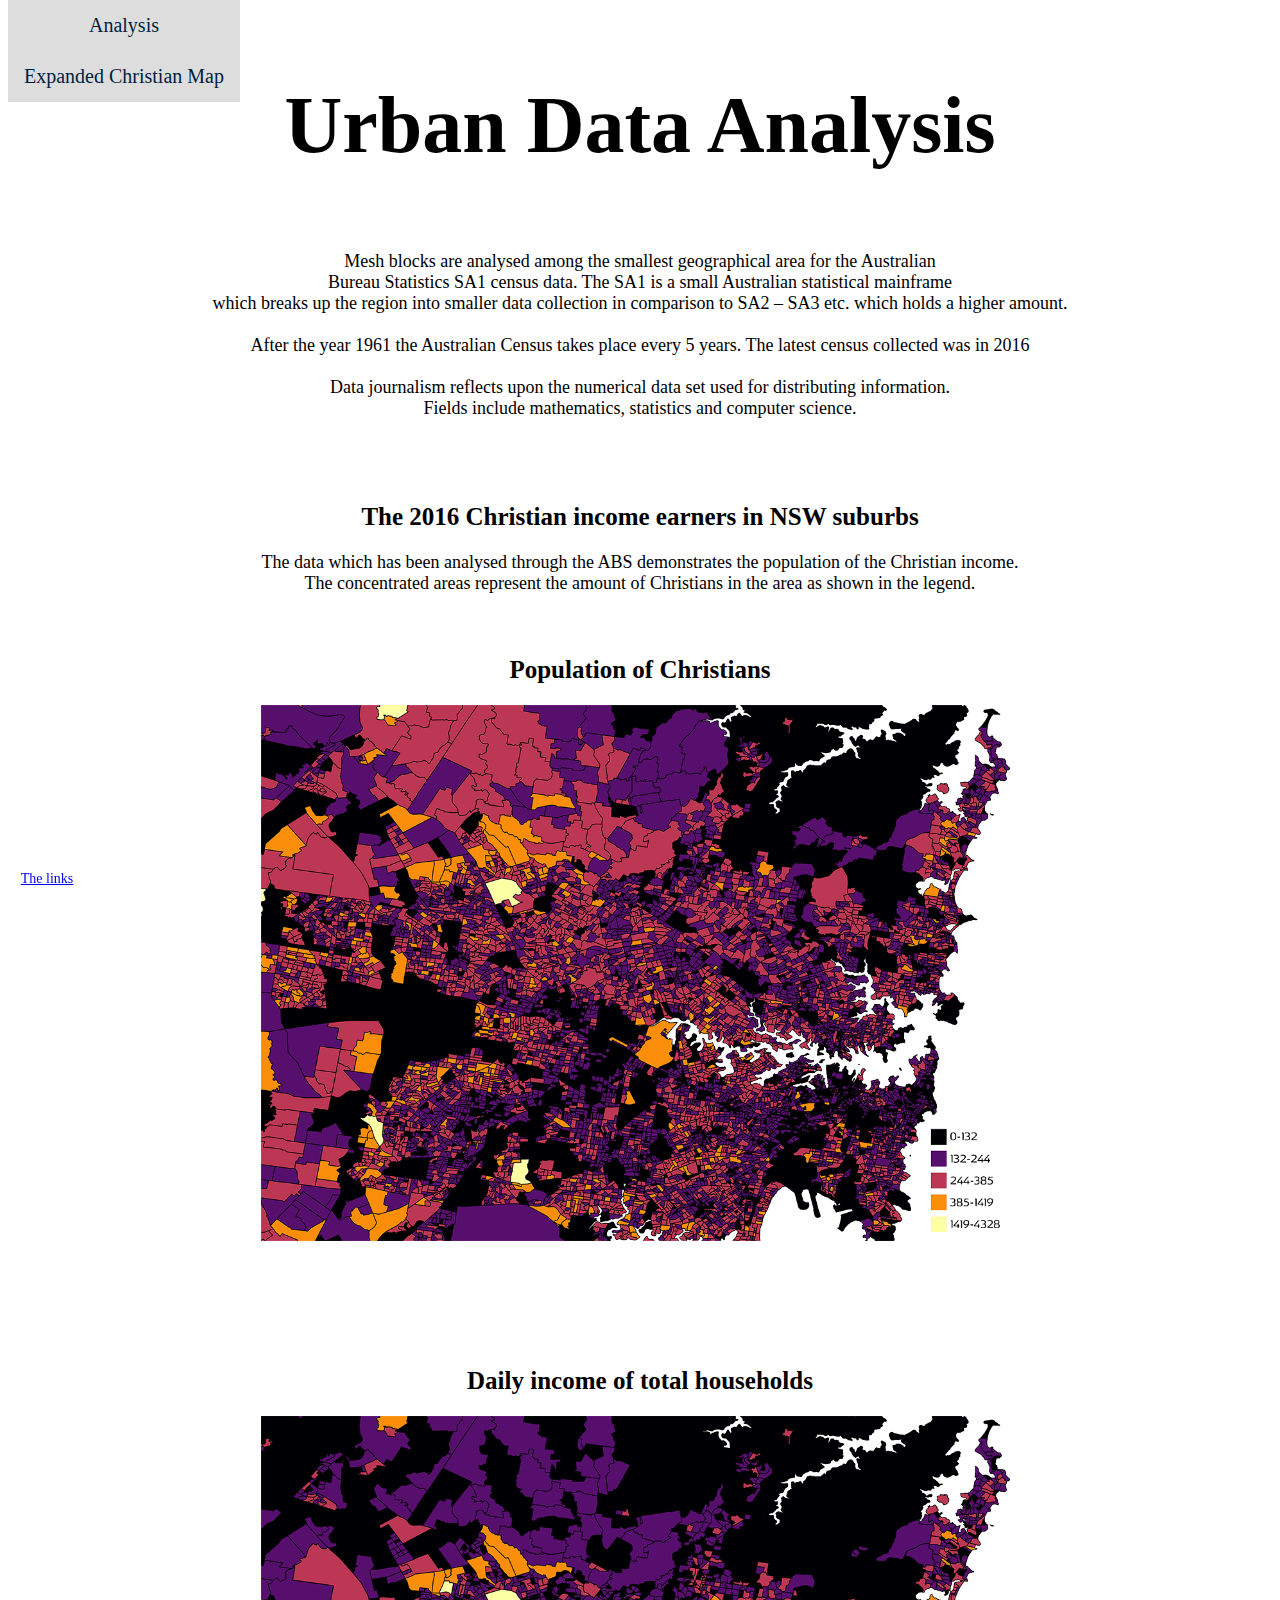
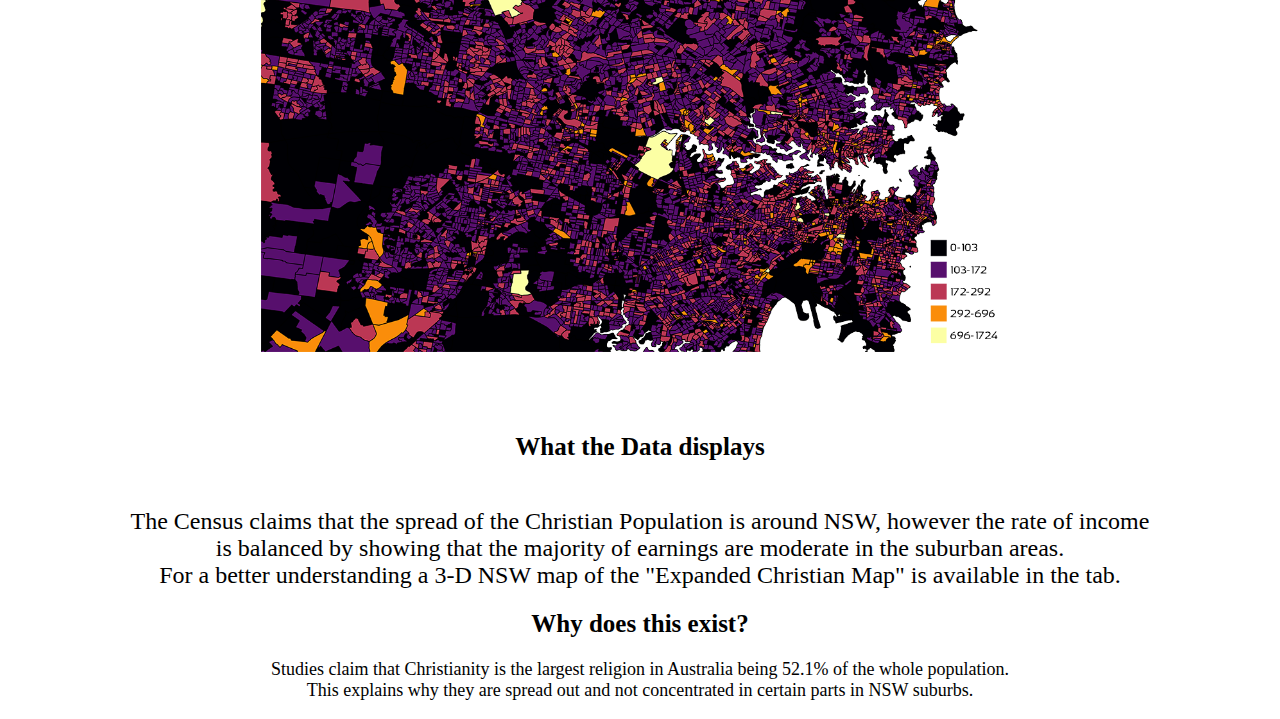
==== index.html @ de9b8452 "Update index.html" ====
<!DOCTYPE html>
<html>

<head>
<link rel="stylesheet" type="text/css" href="style.css"/>
<title>Testing Boi</title>
</head>

<body>

 <div class="topnav" id="myTopnav">
 <a href="index.html">Analysis</a>
 <a href="page1.html">Expanded Christian Map</a>

 </div>


<h3>Urban Data Analysis</h3>

<p> 
 
 Mesh blocks are analysed among the smallest geographical area for the Australian <br> 
 Bureau Statistics SA1 census data. The SA1 is a small Australian statistical mainframe <br> 
 which breaks up the region into smaller data collection in comparison to SA2 – SA3 etc. which holds a higher amount.<br><br>
 
 After the year 1961 the Australian Census takes place every 5 years. The latest census collected was in 2016 <br><br>
 
 Data journalism reflects upon the numerical data set used for distributing information. <br>
 Fields include mathematics, statistics and computer science.<br><br><br><br>
 <p><p>
 

<h2>The 2016 Christian income earners in NSW suburbs</h2>
 <p>
 The data which has been analysed through the ABS demonstrates the population of the Christian income.<br>
The concentrated areas represent the amount of Christians in the area as shown in the legend. 
 
 <br><br><br>

  <h2>Population of Christians</h2>
 <img src="Pop Test.png" alt="image missing!" style="width:60%" /> <br>
 
</p><br><br><br>
 
 <h2>Daily income of total households</h2>
<img src="Inco Test.png" alt="image missing!" style="width:60%" />
 
 <br><br><br>
 
 <h2>What the Data displays</h2>
 <br>
 The Census claims that the spread of the Christian Population is around NSW, however the rate of income <br>
 is balanced by showing that the majority of earnings are moderate in the suburban areas. <br>
 For a better understanding a 3-D NSW map of the "Expanded Christian Map" is available in the tab. <br> 
 
  <h2>Why does this exist?</h2>
 
 <p>Studies claim that Christianity is the largest religion in Australia being 52.1% of the whole population. <br>
 This explains why they are spread out and not concentrated in certain parts in NSW suburbs.<p>  
 
          
<footer> 
<a href="https://github.com/Coleron"> The links</a>
</footer>

</body>

</html>
---- style.css ----
body {
	background: url(https://52ways.com/wp-content/uploads/2018/01/MELBOURNE-52-WAYS-cities-grayscale-version.jpg) no-repeat center center fixed; 
 	-webkit-background-size: cover;
  	-moz-background-size: cover;
	-o-background-size: cover;
 	background-size: cover;
	text-align:center;
	font-family:Sommet;
	font-size:24px;
}

h1 {
	border-style: clear:both;
	border-width: 10px;
	border-color: #CD5C5C;
	padding: 1%;
	width: 40%;
	height:10%;
	margin:auto;
}

h2 {
	font-size: 25px;
}

h3 {
	font-size: 80px;
}

p {
	font-size:18px;
}

footer {
	position:fixed;
	bottom:0;
	font-size: 14px;
	padding: 1%;
}

.topnav{
	position:fixed;
	top:0;
	background-color: #DDDDDD;
}

.topnav a {
	float:center;
	display:block;
	color:#001f3f;
	text-align: center;
	padding:14px 16px;
	text-decoration: none;
	font-size:20px;
}

.topnav a:hover {
	background-color: #001f3f;
	color: ;
}
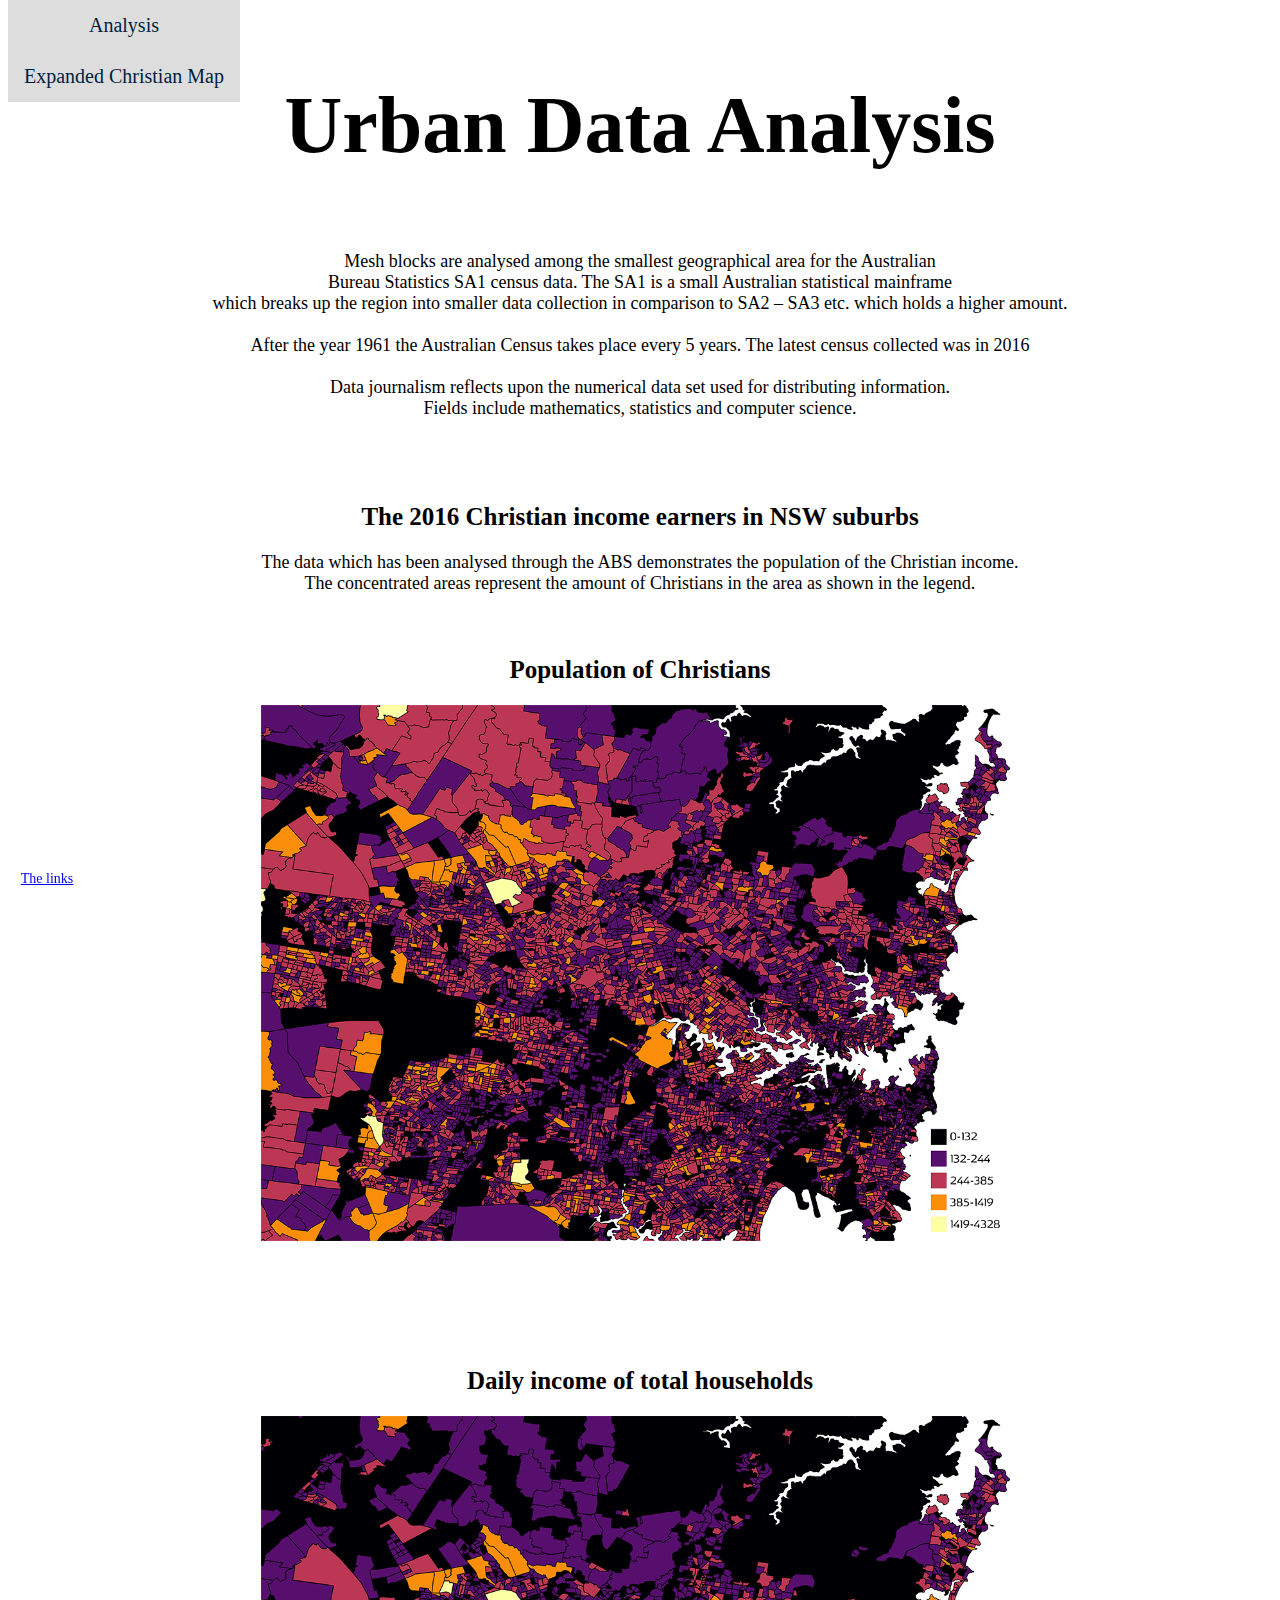
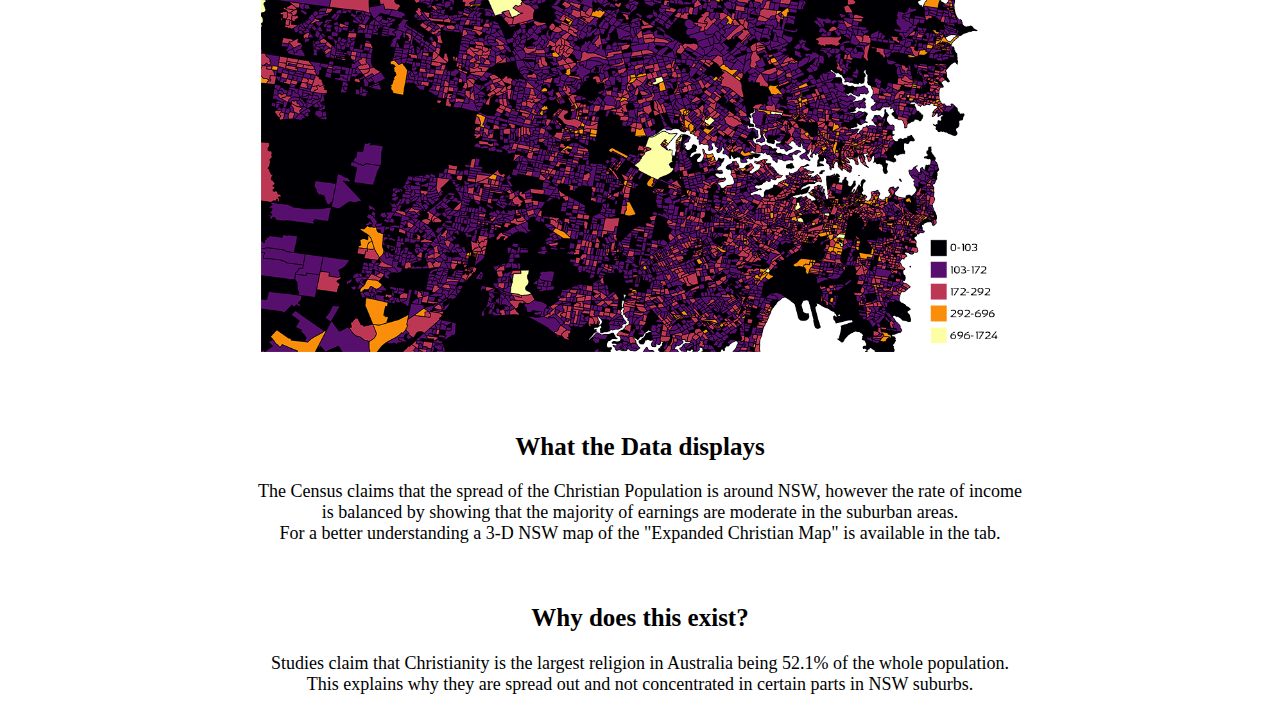
==== commit aded6372: "Update index.html" ====
--- a/index.html
+++ b/index.html
@@ -48,10 +48,12 @@
  <br><br><br>
  
  <h2>What the Data displays</h2>
- <br>
+ <p>
  The Census claims that the spread of the Christian Population is around NSW, however the rate of income <br>
  is balanced by showing that the majority of earnings are moderate in the suburban areas. <br>
- For a better understanding a 3-D NSW map of the "Expanded Christian Map" is available in the tab. <br> 
+ For a better understanding a 3-D NSW map of the "Expanded Christian Map" is available in the tab. 
+  <p>
+  <br> 
  
   <h2>Why does this exist?</h2>
  
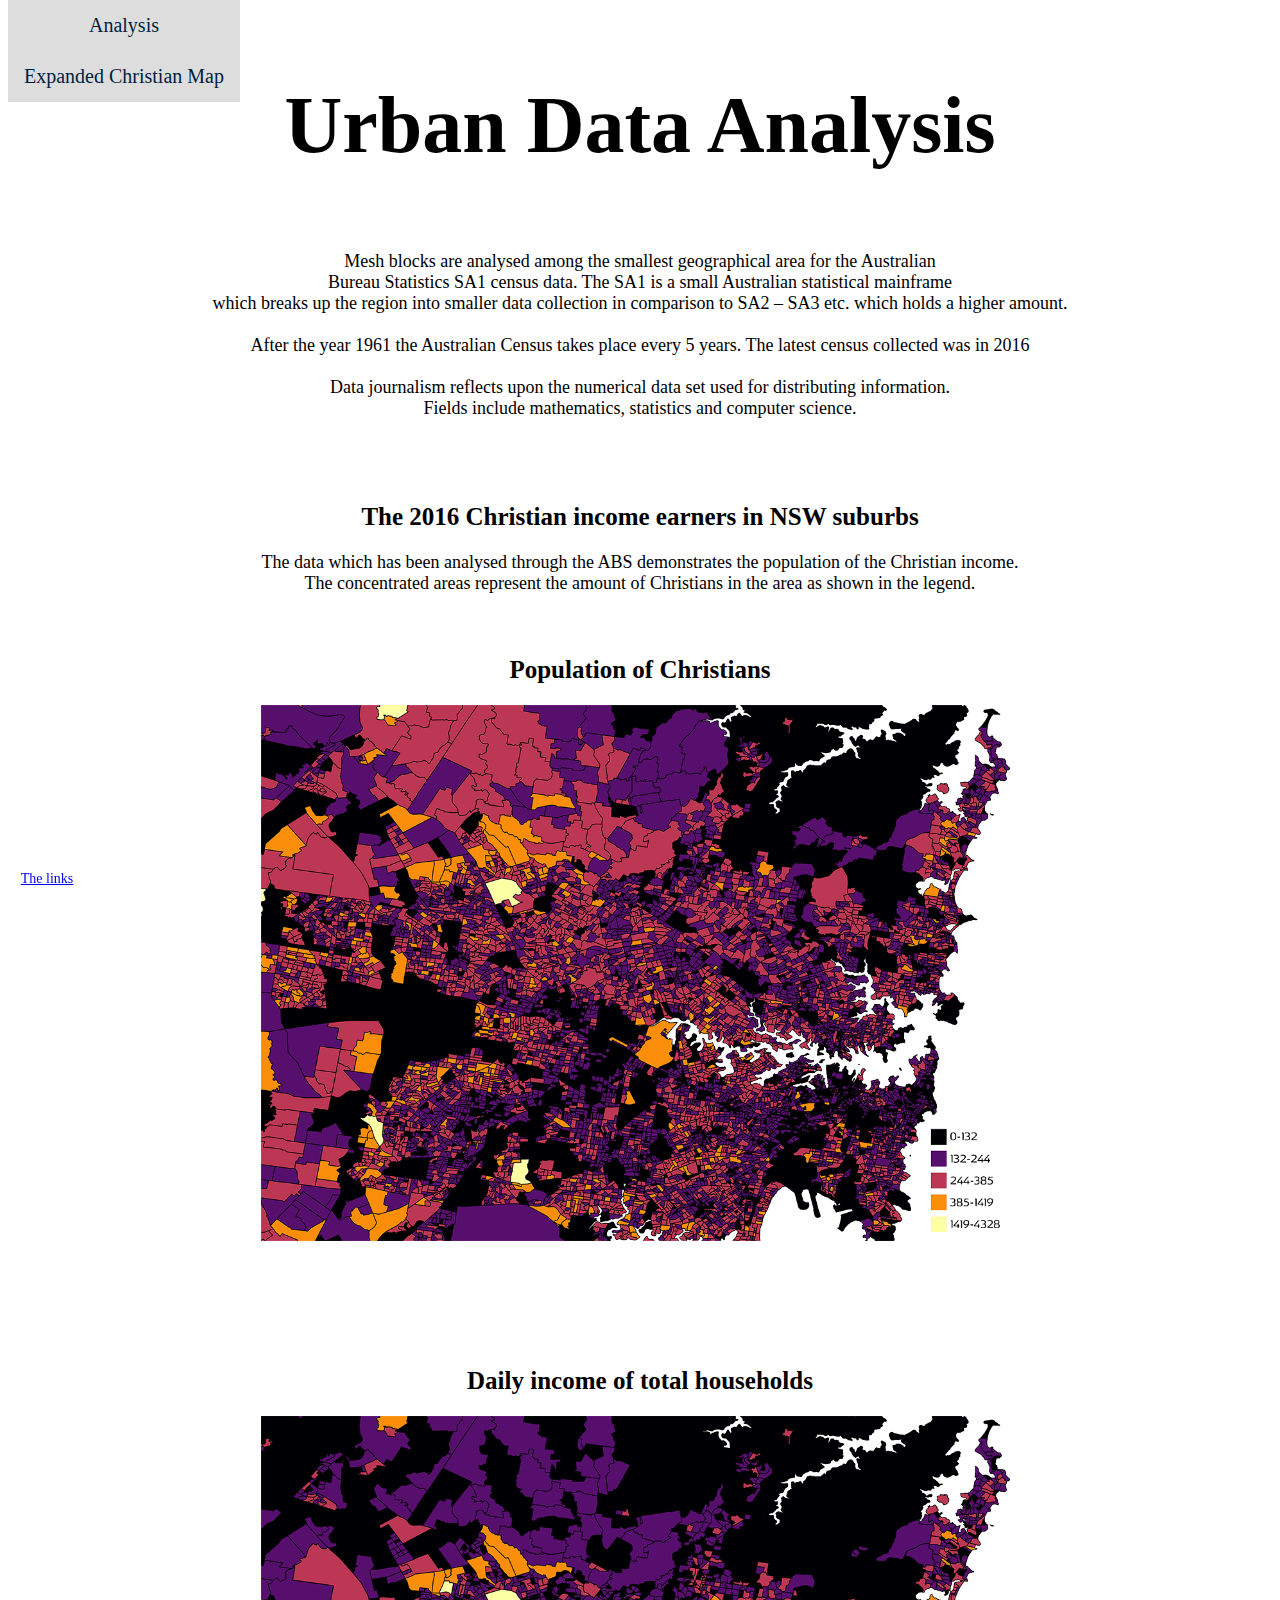
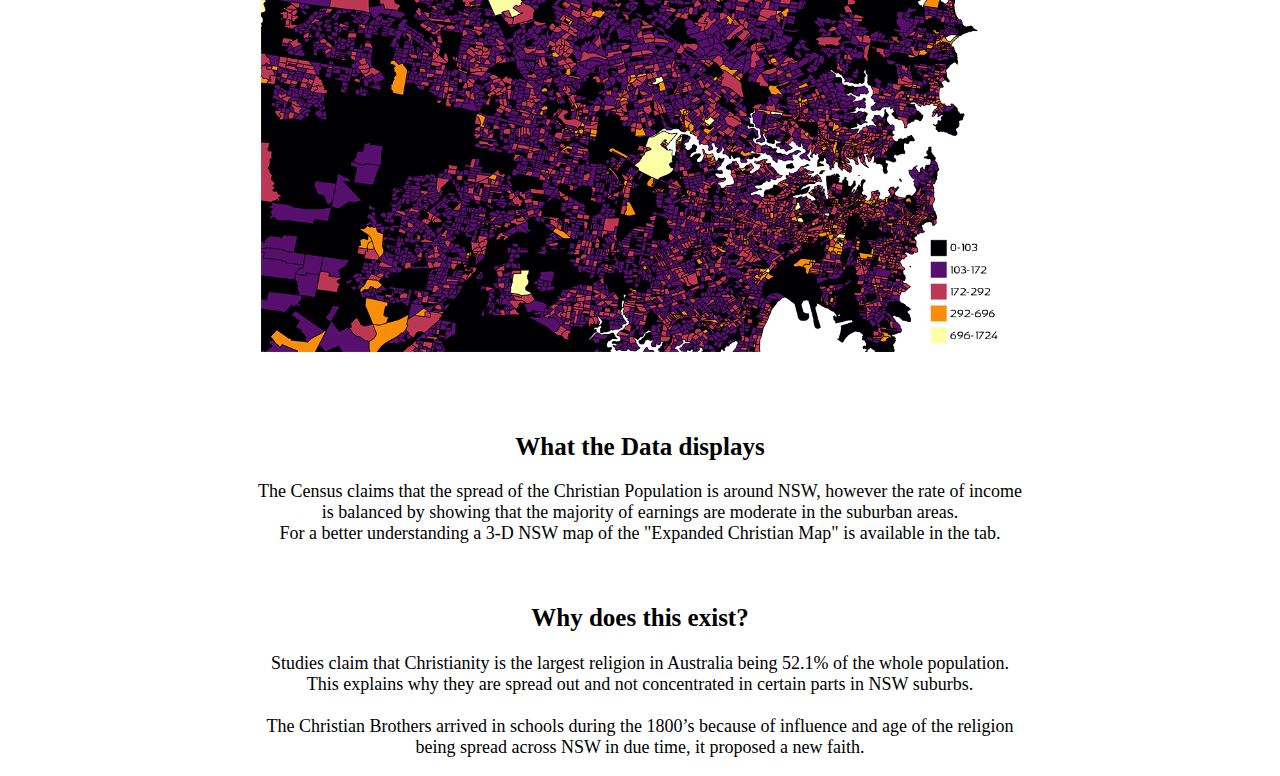
==== commit 17c715f3: "Update index.html" ====
--- a/index.html
+++ b/index.html
@@ -58,7 +58,13 @@
   <h2>Why does this exist?</h2>
  
  <p>Studies claim that Christianity is the largest religion in Australia being 52.1% of the whole population. <br>
- This explains why they are spread out and not concentrated in certain parts in NSW suburbs.<p>  
+ This explains why they are spread out and not concentrated in certain parts in NSW suburbs.<br> <br>
+  
+  The Christian Brothers arrived in schools during the 1800’s because of influence and age of the religion <br>
+  being spread across NSW in due time, it proposed a new faith.<br> 
+ 
+ 
+ <p>  
  
           
 <footer> 
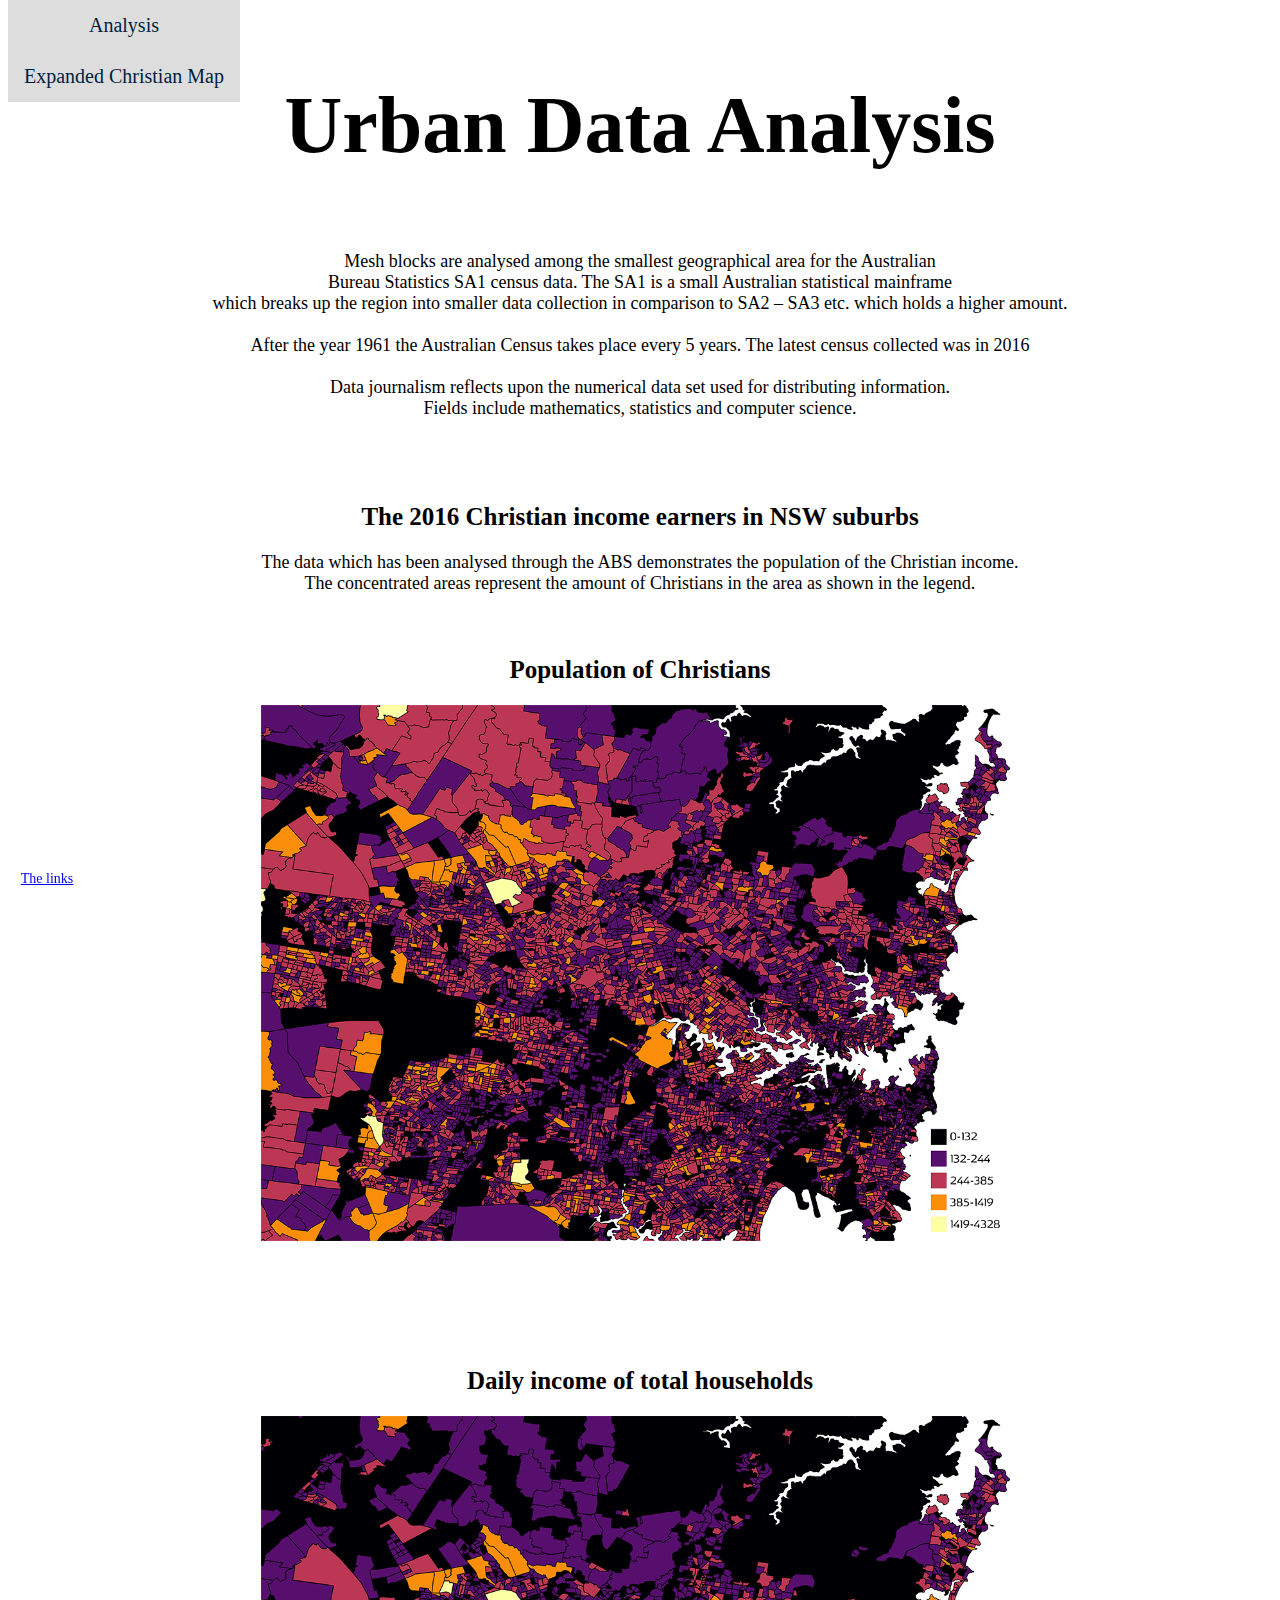
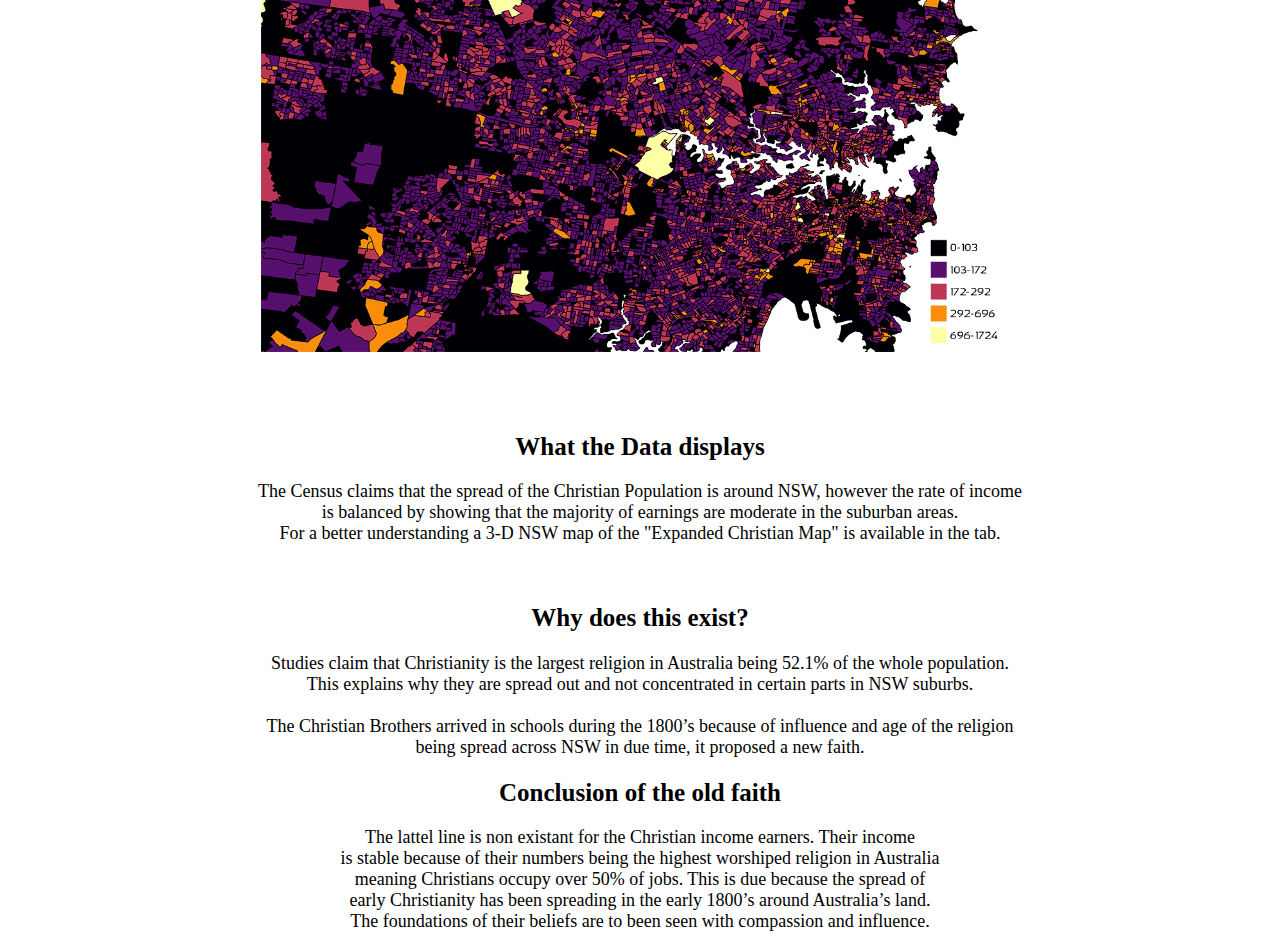
==== commit dd292182: "Update index.html" ====
--- a/index.html
+++ b/index.html
@@ -62,7 +62,15 @@
   
   The Christian Brothers arrived in schools during the 1800’s because of influence and age of the religion <br>
   being spread across NSW in due time, it proposed a new faith.<br> 
- 
+ <p>
+  
+ <h2>Conclusion of the old faith</h2>
+ <p> 
+ The lattel line is non existant for the Christian income earners. Their income <br>
+  is stable because of their numbers being the highest worshiped religion in Australia <br>
+  meaning Christians occupy over 50% of jobs. This is due because the spread of <br>
+  early Christianity has been spreading in the early 1800’s around Australia’s land. <br>
+  The foundations of their beliefs are to been seen with compassion and influence. <br>
  
  <p>  
  
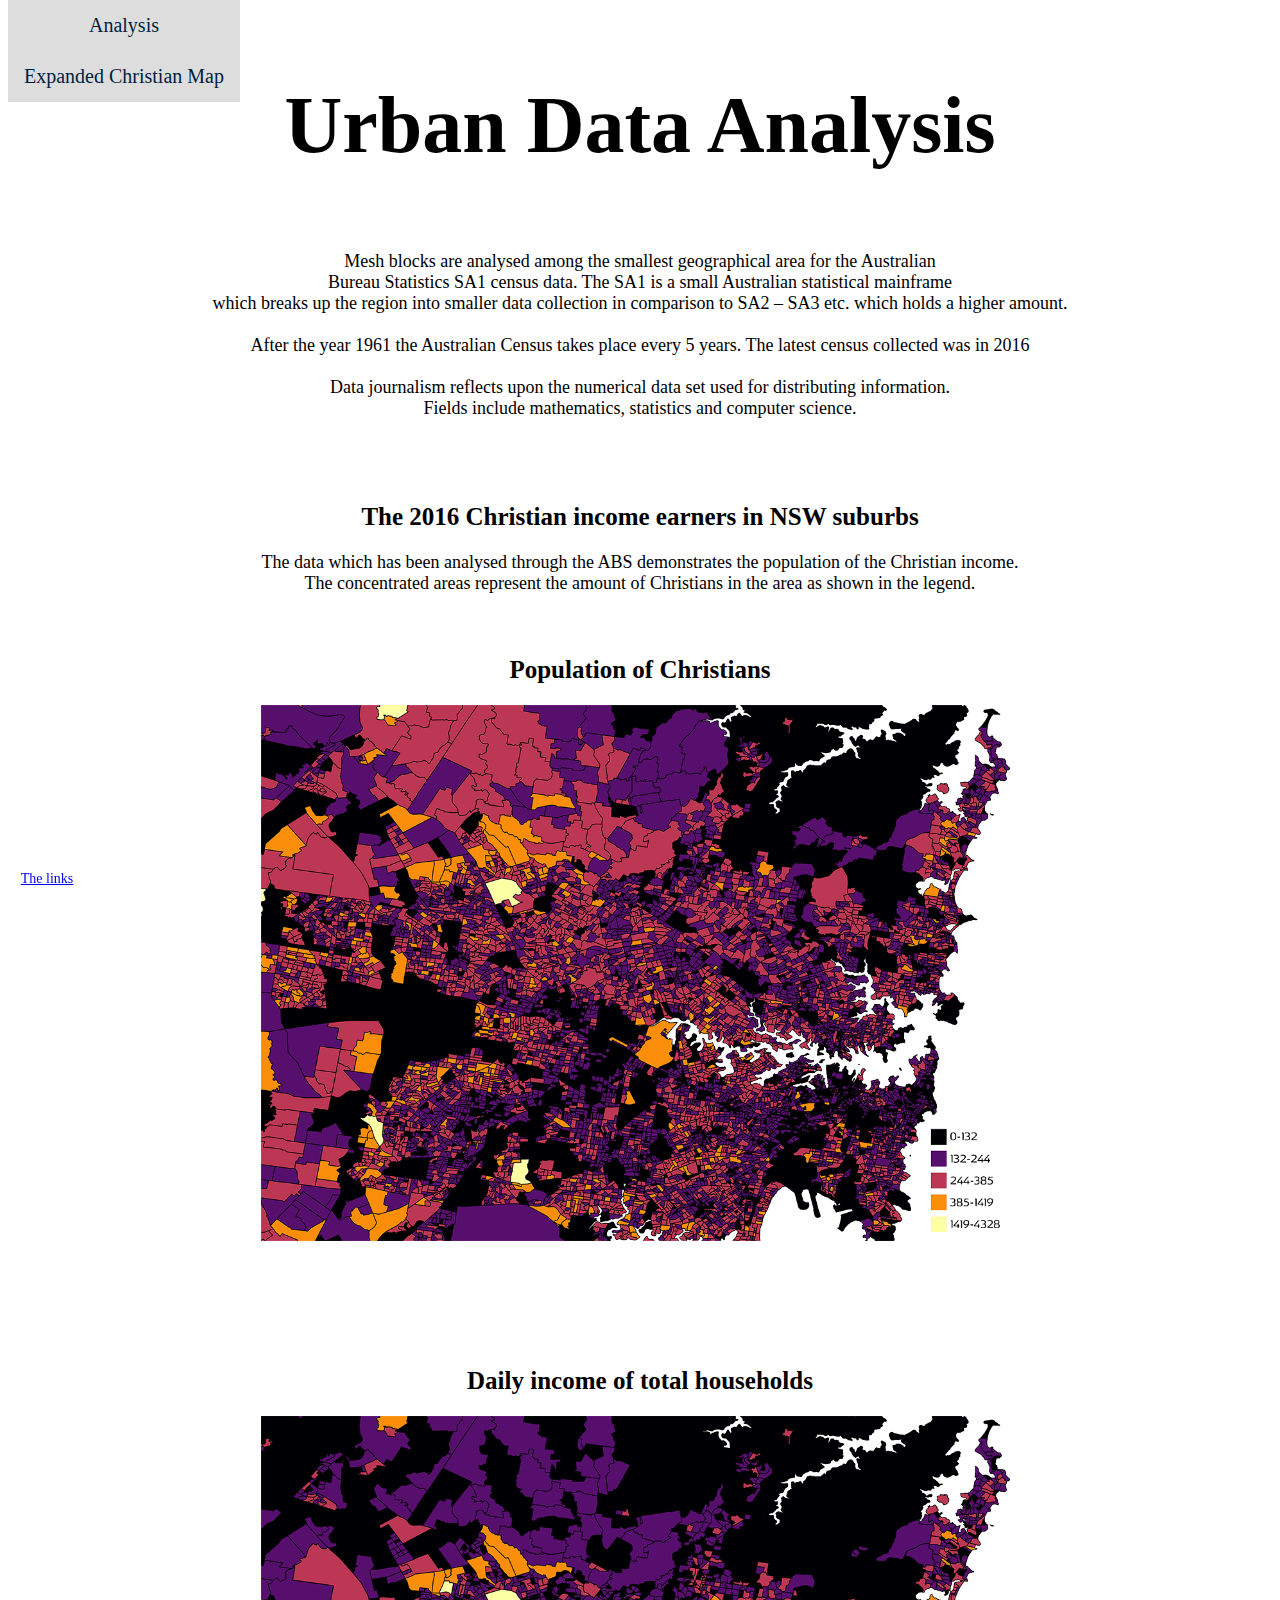
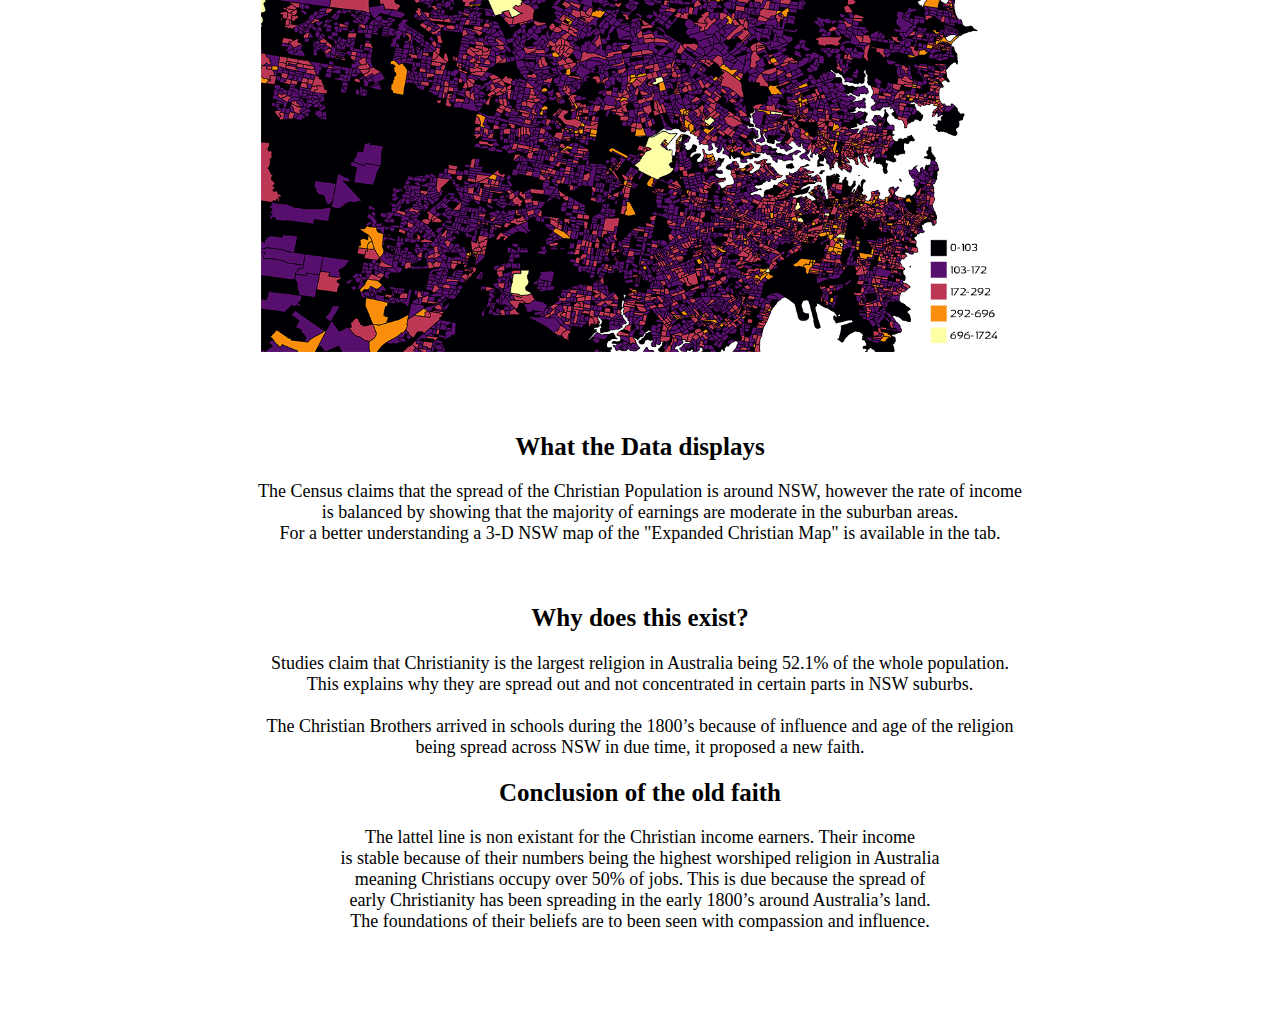
==== commit 90f5fdb0: "Update index.html" ====
--- a/index.html
+++ b/index.html
@@ -72,6 +72,7 @@
   early Christianity has been spreading in the early 1800’s around Australia’s land. <br>
   The foundations of their beliefs are to been seen with compassion and influence. <br>
  
+  <br><br><br><br>
  <p>  
  
           
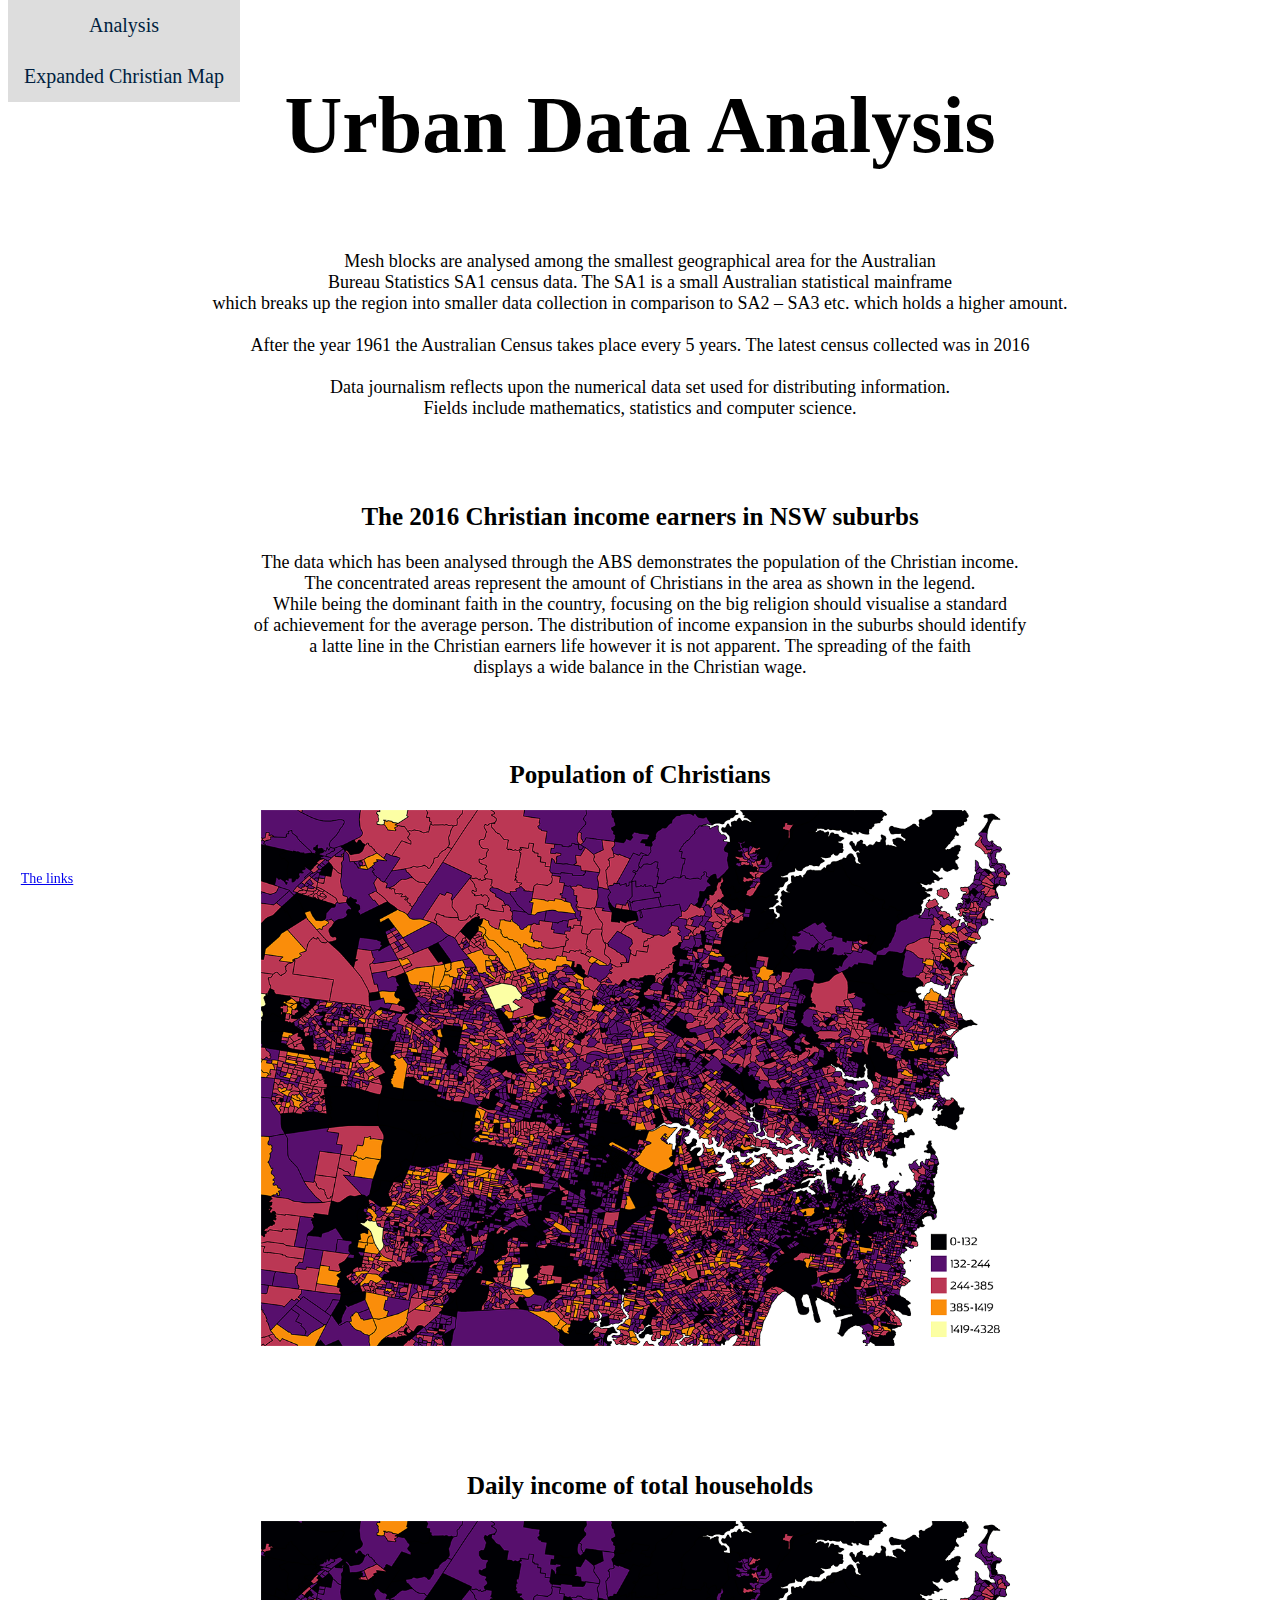
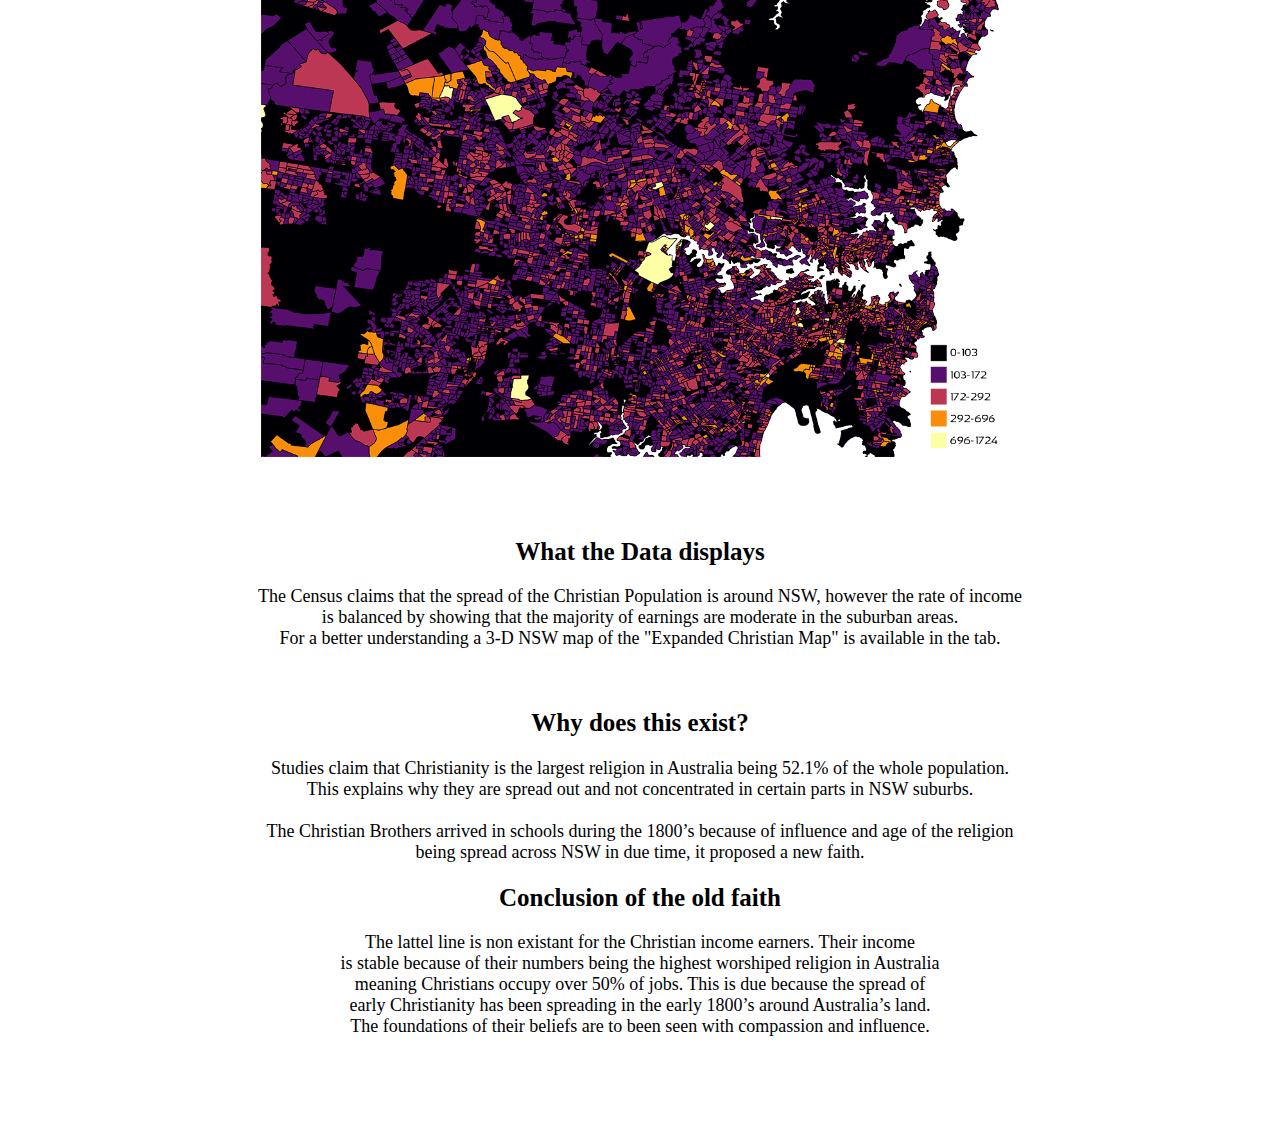
==== commit cb1b03cb: "Update index.html" ====
--- a/index.html
+++ b/index.html
@@ -33,7 +33,12 @@
 <h2>The 2016 Christian income earners in NSW suburbs</h2>
  <p>
  The data which has been analysed through the ABS demonstrates the population of the Christian income.<br>
-The concentrated areas represent the amount of Christians in the area as shown in the legend. 
+The concentrated areas represent the amount of Christians in the area as shown in the legend. <br>
+
+While being the dominant faith in the country, focusing on the big religion should visualise a standard <br>
+  of achievement for the average person. The distribution of income expansion in the suburbs should identify <br>
+  a latte line in the Christian earners life however it is not apparent. The spreading of the faith <br>
+  displays a wide balance in the Christian wage. <br>
  
  <br><br><br>
 
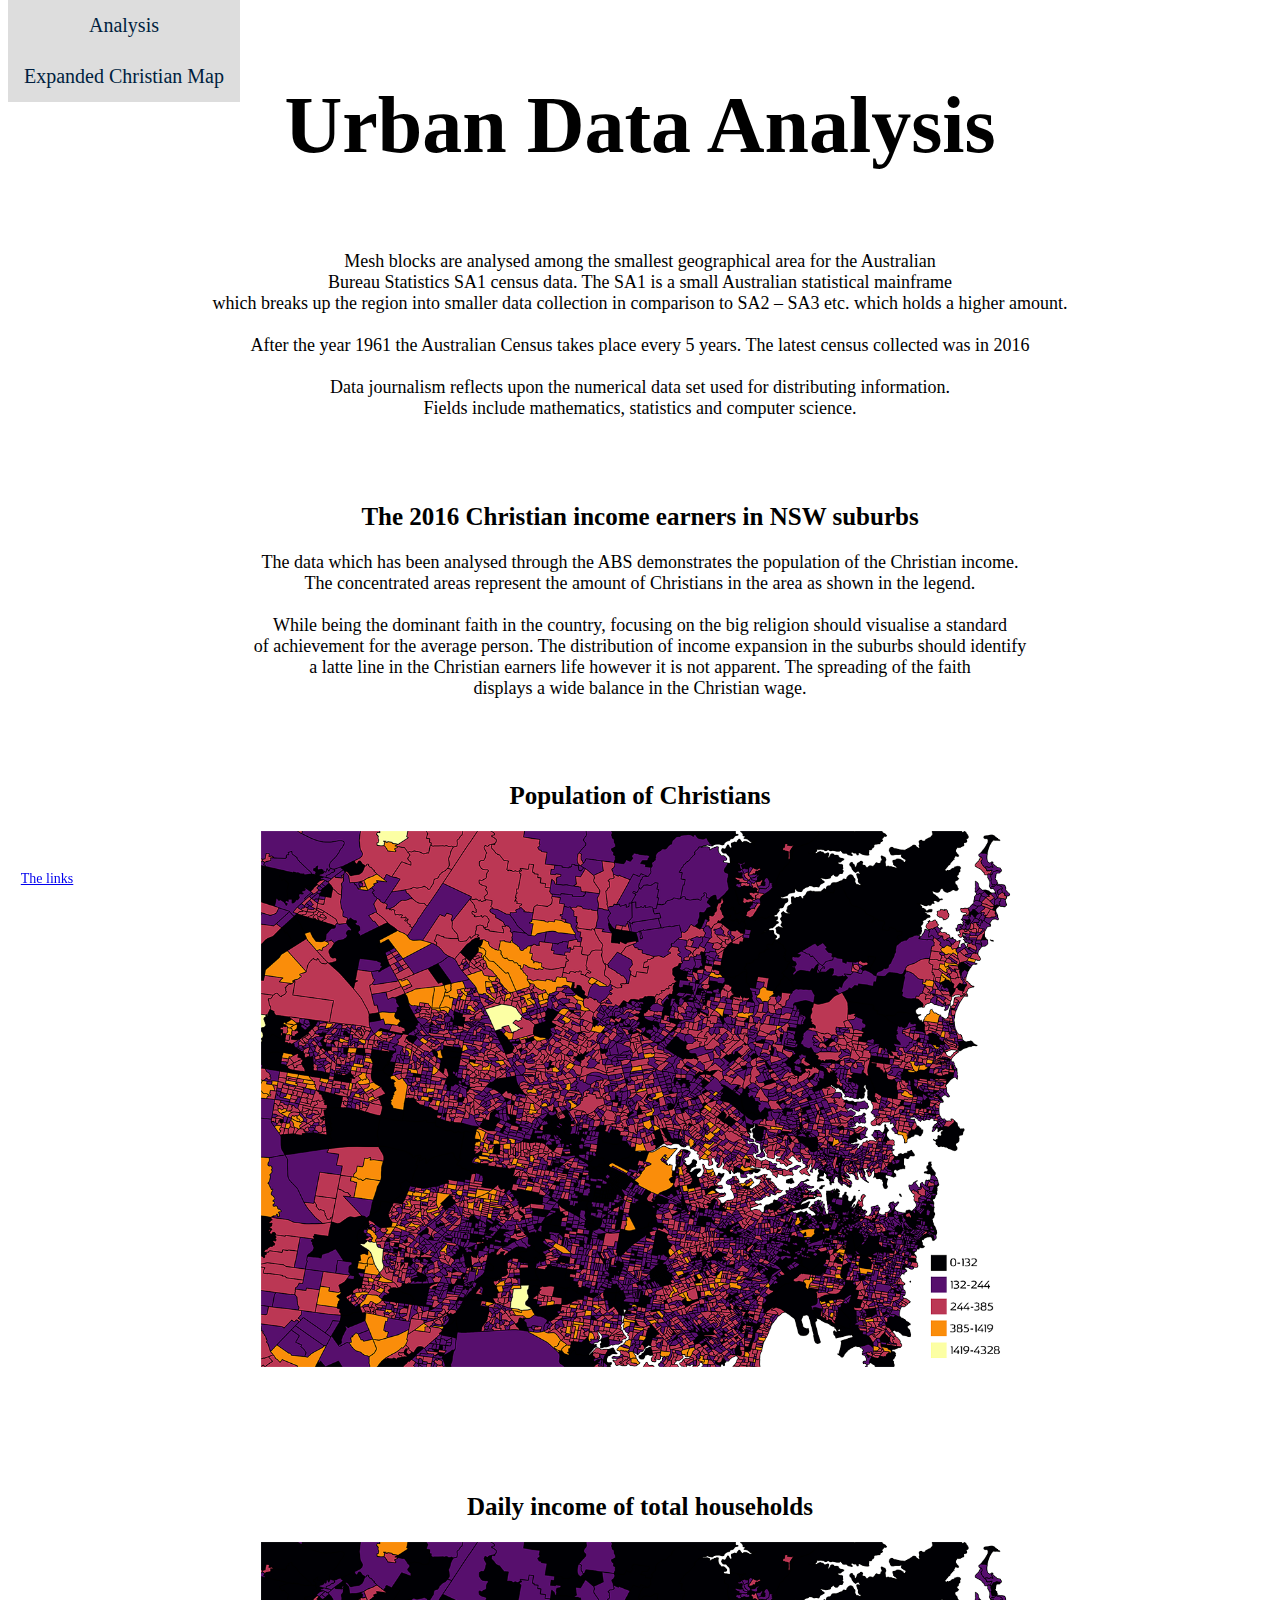
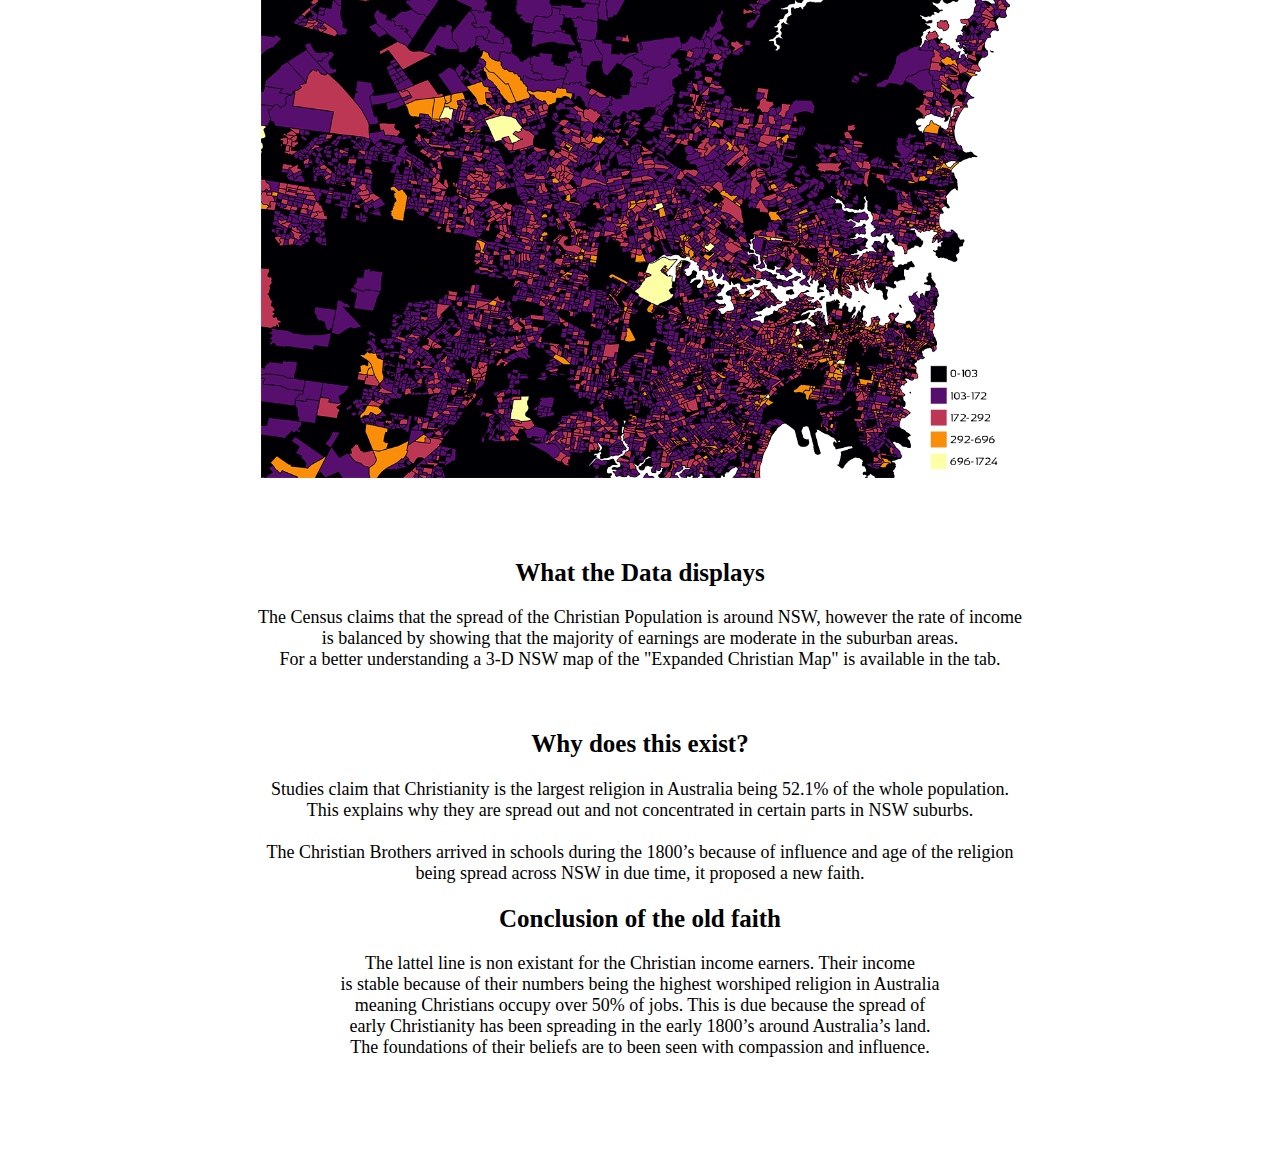
==== commit ac020811: "Update index.html" ====
--- a/index.html
+++ b/index.html
@@ -33,7 +33,7 @@
 <h2>The 2016 Christian income earners in NSW suburbs</h2>
  <p>
  The data which has been analysed through the ABS demonstrates the population of the Christian income.<br>
-The concentrated areas represent the amount of Christians in the area as shown in the legend. <br>
+The concentrated areas represent the amount of Christians in the area as shown in the legend. <br><br>
 
 While being the dominant faith in the country, focusing on the big religion should visualise a standard <br>
   of achievement for the average person. The distribution of income expansion in the suburbs should identify <br>
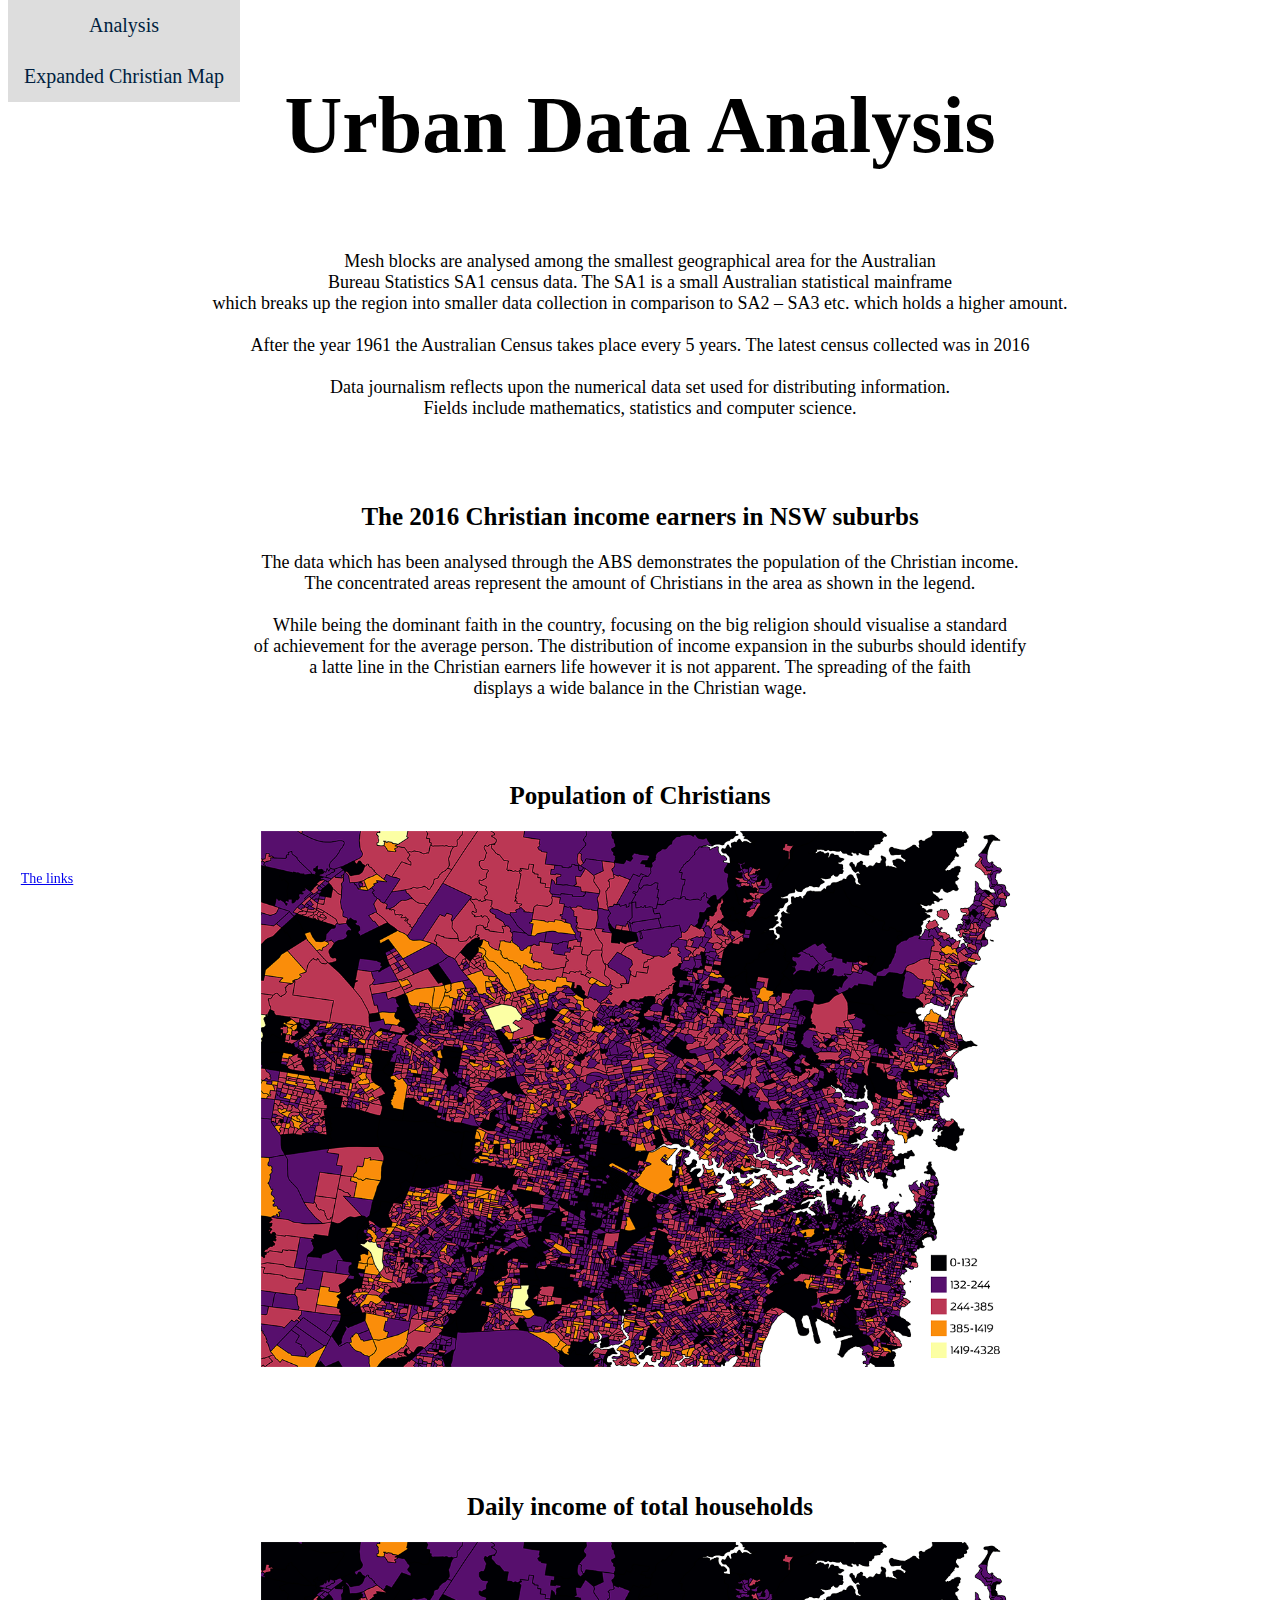
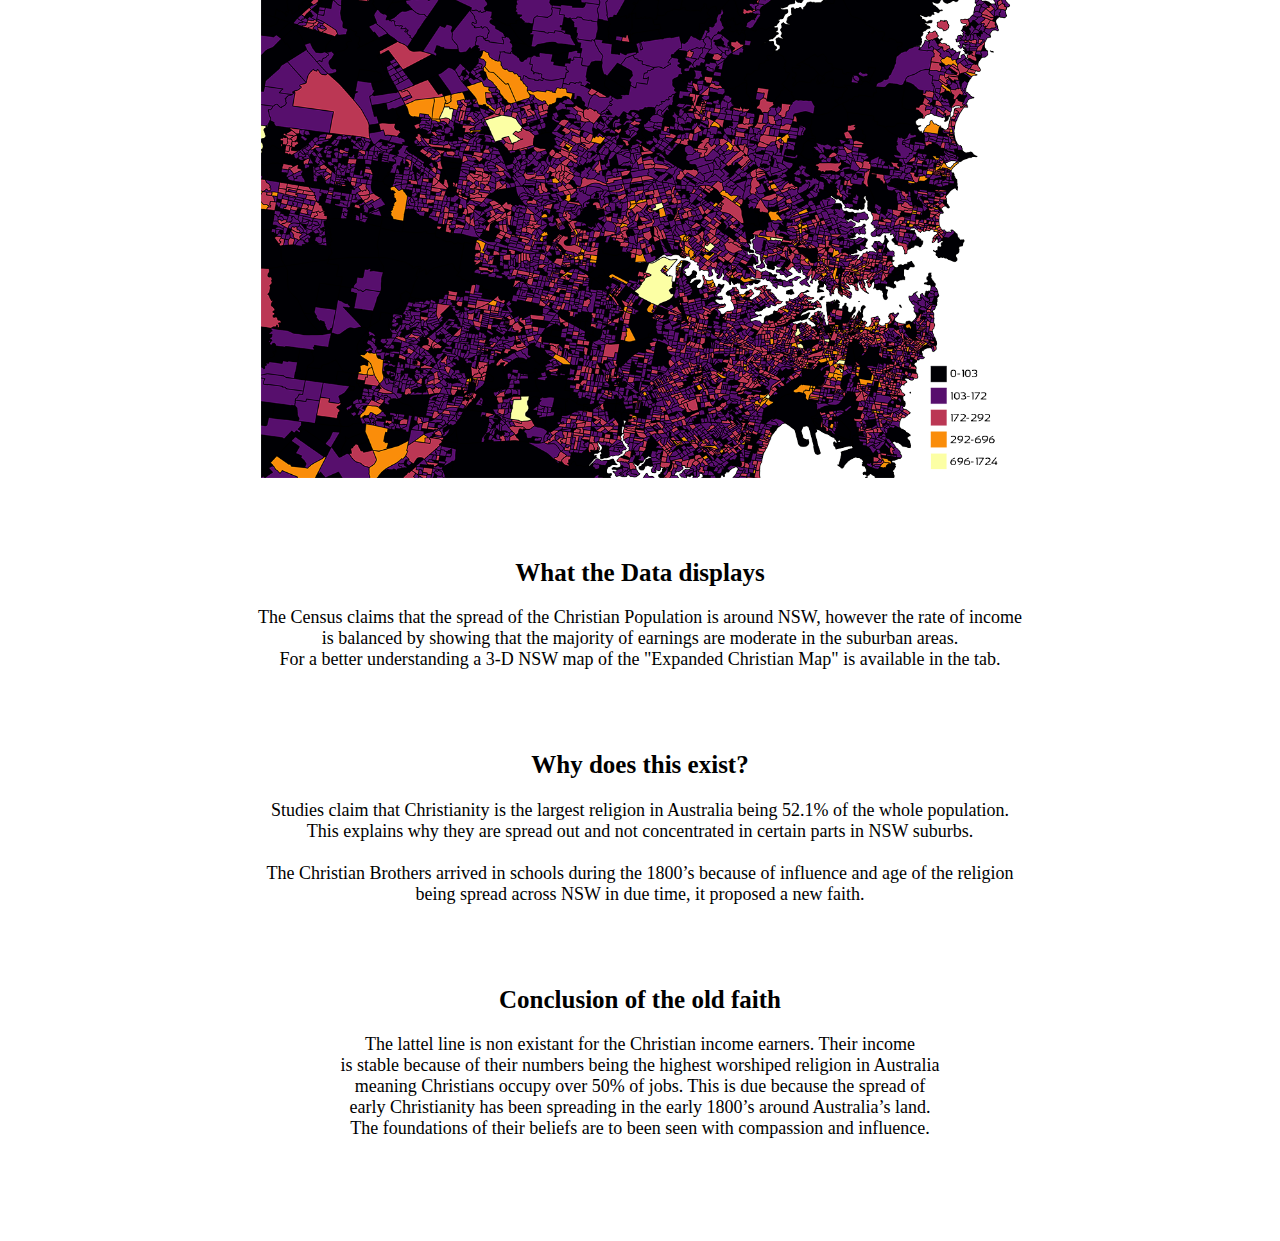
==== commit 92bf2705: "Update index.html" ====
--- a/index.html
+++ b/index.html
@@ -58,7 +58,7 @@
  is balanced by showing that the majority of earnings are moderate in the suburban areas. <br>
  For a better understanding a 3-D NSW map of the "Expanded Christian Map" is available in the tab. 
   <p>
-  <br> 
+  <br><br>
  
   <h2>Why does this exist?</h2>
  
@@ -68,6 +68,7 @@
   The Christian Brothers arrived in schools during the 1800’s because of influence and age of the religion <br>
   being spread across NSW in due time, it proposed a new faith.<br> 
  <p>
+  <br><br>
   
  <h2>Conclusion of the old faith</h2>
  <p> 
